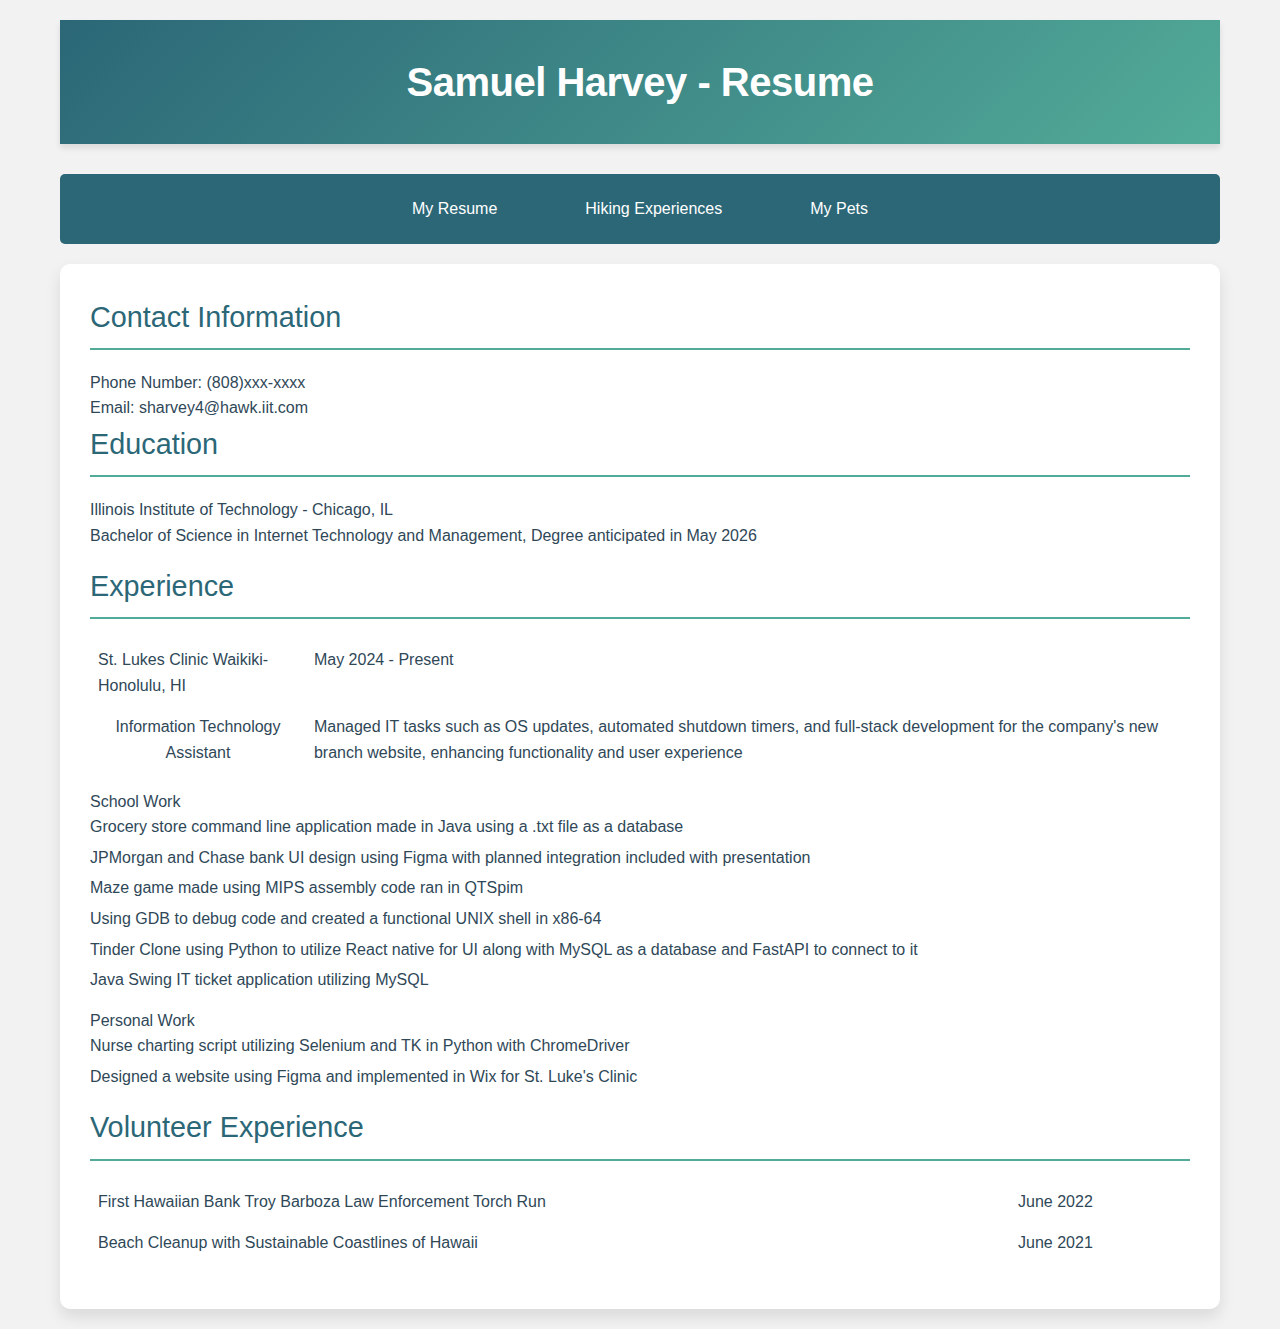
==== index.html @ 7f204476 "Uploading Files" ====
<!DOCTYPE html>
<html lang="en">
<head>
  <meta charset="utf-8">
  <meta name="viewport" content="width=device-width, initial-scale=1.0">
  <title>Samuel Harvey - Resume</title>
  <link rel="stylesheet" href="css/reset.css">
  <link rel="stylesheet" href="css/style.css">
</head>
<body>
  <div class="page-wrapper">
    <header>
      <h1>Samuel Harvey - Resume</h1>
    </header>
    <nav id="page-nav">
      <ul>
        <li><a href="index.html">My Resume</a></li>
        <li><a href="hiking.html">Hiking Experiences</a></li>
        <li><a href="pets.html">My Pets</a></li>
      </ul>
    </nav>
    <main id="content-wrapper">
      <div class="main-content">
        <section>
          <h2>Contact Information</h2>
          <p><strong>Phone Number:</strong> (808)xxx-xxxx</p>
          <p><strong>Email:</strong> sharvey4@hawk.iit.com</p>
        </section>
        <section>
          <h2>Education</h2>
          <p>Illinois Institute of Technology - Chicago, IL</p>
          <ul>
            <li>Bachelor of Science in Internet Technology and Management, Degree anticipated in May 2026</li>
          </ul>
        </section>
        <section>
          <h2>Experience</h2>
          <table>
            <tr>
              <td>St. Lukes Clinic Waikiki- Honolulu, HI</td>
              <td>May 2024 - Present</td>
            </tr>
            <tr>
              <th>Information Technology Assistant</th>
              <td>Managed IT tasks such as OS updates, automated shutdown timers, and full-stack development for the company's new branch website, enhancing functionality and user experience</td>
            </tr>
          </table>
          <p><strong>School Work</strong></p>
          <ul>
            <li>Grocery store command line application made in Java using a .txt file as a database</li>
            <li>JPMorgan and Chase bank UI design using Figma with planned integration included with presentation</li>
            <li>Maze game made using MIPS assembly code ran in QTSpim</li>
            <li>Using GDB to debug code and created a functional UNIX shell in x86-64</li>
            <li>Tinder Clone using Python to utilize React native for UI along with MySQL as a database and FastAPI to connect to it</li>
            <li>Java Swing IT ticket application utilizing MySQL</li>
          </ul>
          <p><strong>Personal Work</strong></p>
          <ul>
            <li>Nurse charting script utilizing Selenium and TK in Python with ChromeDriver</li>
            <li>Designed a website using Figma and implemented in Wix for St. Luke's Clinic</li>
          </ul>
        </section>
        <section>
          <h2>Volunteer Experience</h2>
          <table>
            <tr>
              <td>First Hawaiian Bank Troy Barboza Law Enforcement Torch Run</td>
              <td>June 2022</td>
            </tr>
            <tr>
              <td>Beach Cleanup with Sustainable Coastlines of Hawaii</td>
              <td>June 2021</td>
            </tr>
          </table>
        </section>
      </div>
    </main>
  </div>
</body>
</html>
---- css/style.css ----
/* Reset default margins and padding */
* {
  margin: 0;
  padding: 0;
  box-sizing: border-box;
}

:root {
  --primary-color: #2b6777;
  --secondary-color: #c8d8e4;
  --accent-color: #52ab98;
  --text-color: #2f4858;
  --background-color: #f2f2f2;
}

/* Basic page layout */
body {
  font-family: 'Segoe UI', Arial, sans-serif;
  line-height: 1.6;
  background-color: var(--background-color);
  color: var(--text-color);
}

.page-wrapper {
  max-width: 1200px;
  margin: 0 auto;
  padding: 20px;
}

/* Header styles */
header {
  background: linear-gradient(135deg, var(--primary-color), var(--accent-color));
  padding: 30px;
  margin-bottom: 30px;
  box-shadow: 0 4px 6px rgba(0,0,0,0.1);
  text-align: center;
  color: white;
}

/* Update navigation styles */
#page-nav {
  background-color: var(--primary-color);
  border-radius: 5px;
  overflow: hidden;
  padding: 10px;
  margin-bottom: 20px;
  width: 100%;
}

#page-nav ul {
  list-style: none;
  display: flex;
  justify-content: center;
  align-items: center;
  gap: 40px;
  margin: 0;
  padding: 0;
}

#page-nav li {
  margin: 0;
  padding: 0;
}

#page-nav a {
  color: white;
  text-decoration: none;
  position: relative;
  padding: 12px 24px;
  display: block;
  transition: background-color 0.3s ease;
  border-radius: 3px;
  overflow: hidden;
}

#page-nav a::after {
  content: '';
  position: absolute;
  bottom: 0;
  left: 0;
  width: 100%;
  height: 3px;
  background-color: var(--accent-color);
  transform: scaleX(0);
  transition: transform 0.3s ease;
}

#page-nav a:hover::after {
  transform: scaleX(1);
}

#page-nav a:hover {
  background-color: #2c3e50;
}

/* Main content styles */
.main-content {
  background-color: white;
  padding: 30px;
  border-radius: 10px;
  box-shadow: 0 8px 16px rgba(0,0,0,0.1);
}

h1 {
  font-size: 2.5rem;
  font-weight: 600;
  letter-spacing: -0.5px;
}

h2 {
  font-size: 1.8rem;
  color: var(--primary-color);
  border-bottom: 2px solid var(--accent-color);
  padding-bottom: 8px;
  margin-bottom: 20px;
}

h3 {
  font-size: 1.4rem;
  color: var(--text-color);
}

/* List styles */
ul {
  list-style-position: inside;
  margin-bottom: 15px;
}

li {
  margin-bottom: 5px;
}

/* Add this new section for media container */
.media-container {
  display: flex;
  justify-content: center;
  align-items: center;
  gap: 20px;
  flex-wrap: wrap;
  margin: 20px 0;
}

/* Update image styles */
.image1, .image2 {
  width: 272px;
  height: 363px;
  border-radius: 5px;
  box-shadow: 0 2px 5px rgba(0,0,0,0.1);
  object-fit: cover;
}

/* Remove the conflicting styles */
.image1, .image2, iframe {
  transition: transform 0.3s ease;
}

/* Keep hover effect */
.image1:hover, .image2:hover {
  transform: scale(1.02);
}

/* Table styles */
table {
  width: 100%;
  border-collapse: collapse;
  margin-bottom: 15px;
}

td, th {
  padding: 8px;
}

/* Update iframe styles */
iframe {
  width: 100%;
  border-radius: 5px;
}

/* Shared hover effects */
.image1, .image2, iframe {
  transition: transform 0.3s ease;
}

.image1:hover, .image2:hover, iframe:hover {
  transform: scale(1.02);
}

/* Update media container styles to include video */
.media-container img,
.media-container video{
  width: 272px;
  height: 363px;
  border-radius: 5px;
  box-shadow: 0 2px 5px rgba(0,0,0,0.1);
  object-fit: cover;
  margin: 0;
  transition: transform 0.3s ease;
}

/* Add hover effects for all media */
.media-container img:hover,
.media-container video:hover,
.media-container iframe:hover {
  transform: scale(1.02);
}

/* Add specific video controls styling */
.media-container video {
  background-color: var(--secondary-color);
  cursor: pointer;
}
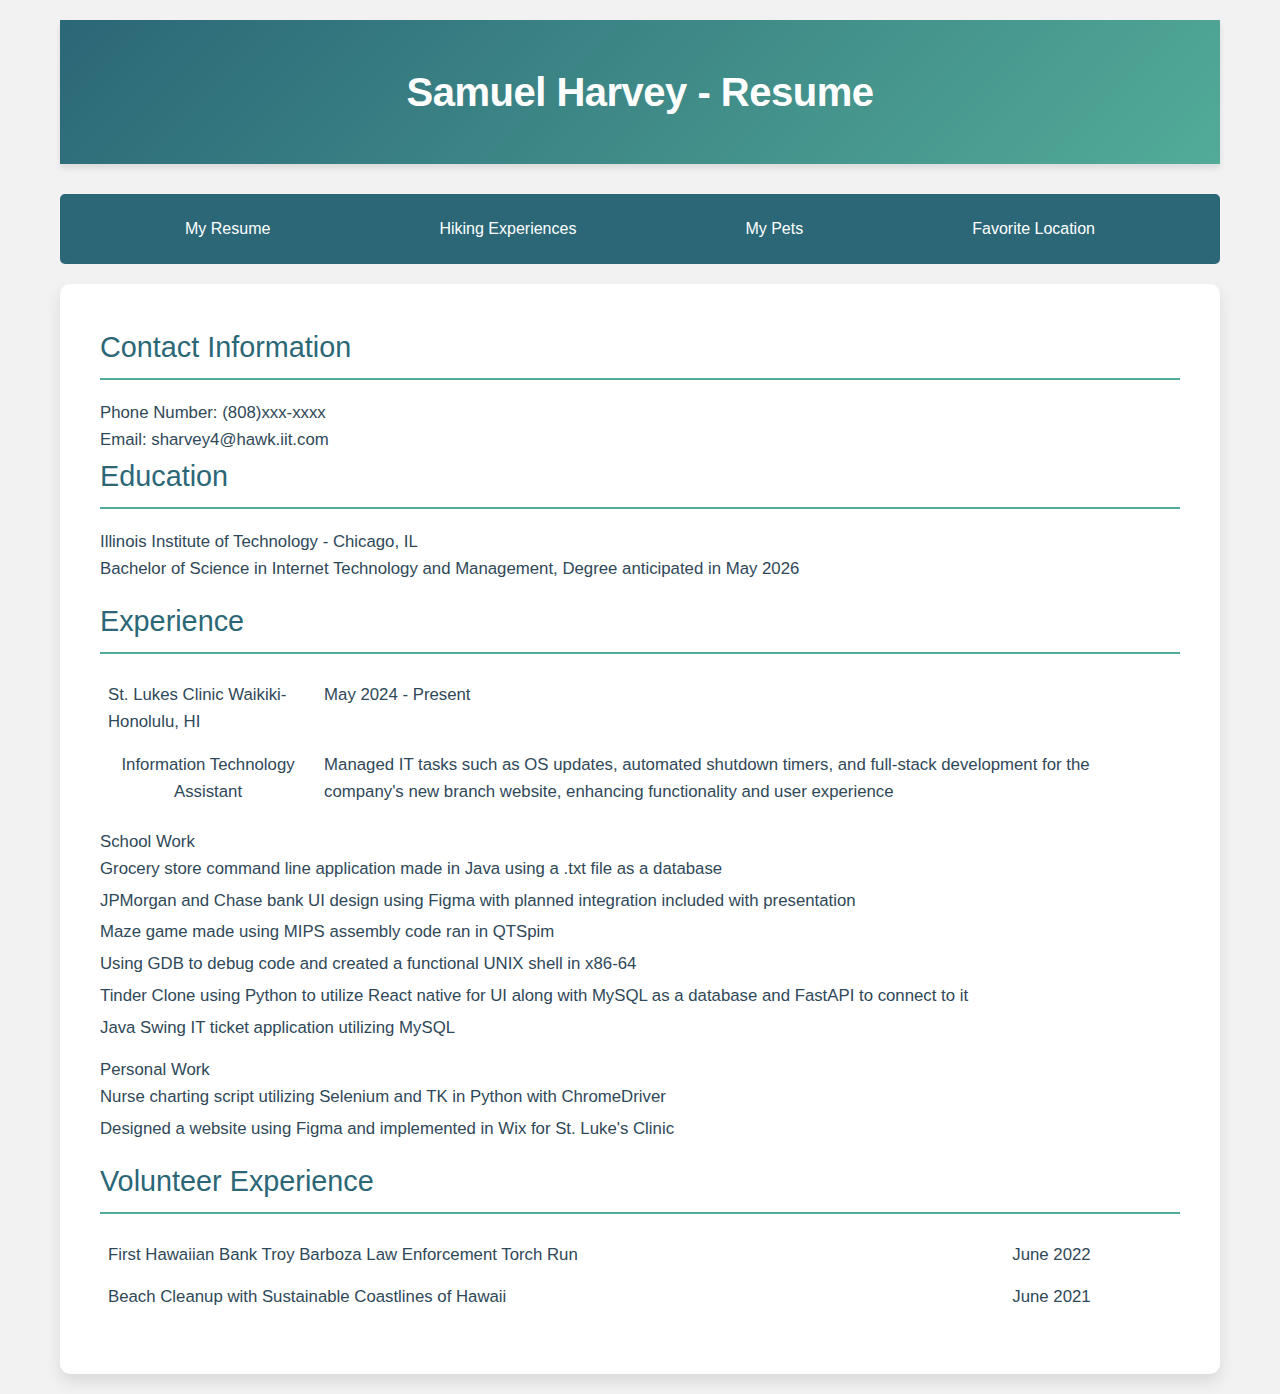
==== commit f6a88883: "Updated Nav" ====
--- a/index.html
+++ b/index.html
@@ -17,6 +17,7 @@
         <li><a href="index.html">My Resume</a></li>
         <li><a href="hiking.html">Hiking Experiences</a></li>
         <li><a href="pets.html">My Pets</a></li>
+        <li><a href="googlemaps.html">Favorite Location</a></li>
       </ul>
     </nav>
     <main id="content-wrapper">
--- a/css/style.css
+++ b/css/style.css
@@ -208,4 +208,62 @@
 .media-container video {
   background-color: var(--secondary-color);
   cursor: pointer;
-}+}
+
+/* Tablet Layout */
+@media (min-width: 600px) {
+  header {
+    padding: 40px;
+    font-size: 1.3rem;
+  }
+
+  #page-nav ul {
+    gap: 30px;
+    flex-direction: row;
+    justify-content: space-evenly;
+  }
+
+  .main-content {
+    padding: 40px;
+    font-size: 1.05rem;
+  }
+
+  .media-container {
+    justify-content: space-around;
+    gap: 30px;
+  }
+
+  .image1, .image2, video {
+    width: 300px;
+    height: auto;
+  }
+}
+
+/* Phone Layout */
+@media (max-width: 480px) {
+  header {
+    padding: 20px 10px;
+    font-size: 1.1rem;
+  }
+
+  #page-nav ul {
+    flex-direction: column;
+    gap: 10px;
+  }
+
+  .main-content {
+    padding: 15px;
+    font-size: 0.95rem;
+  }
+
+  .media-container {
+    flex-direction: column;
+    align-items: center;
+  }
+
+  .image1, .image2, video {
+    width: 100%;
+    max-width: 320px;
+    height: auto;
+  }
+}
